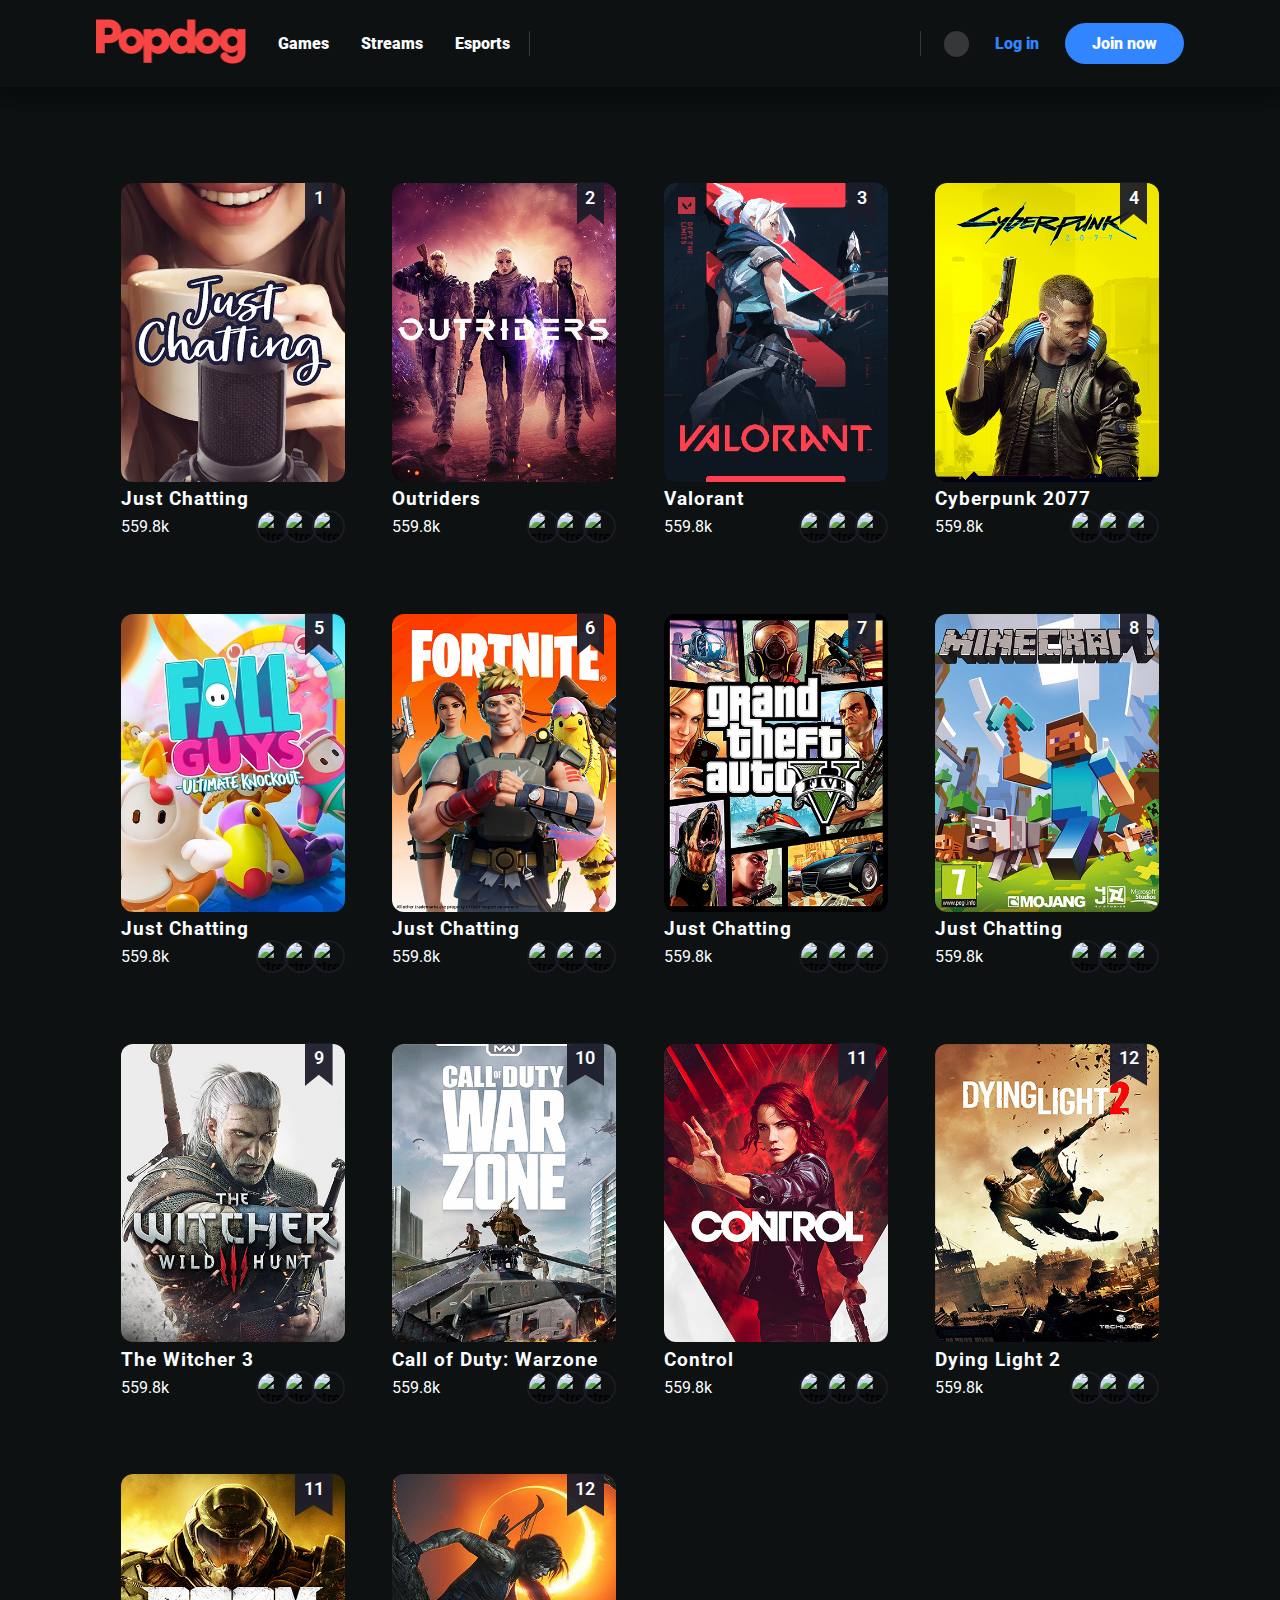
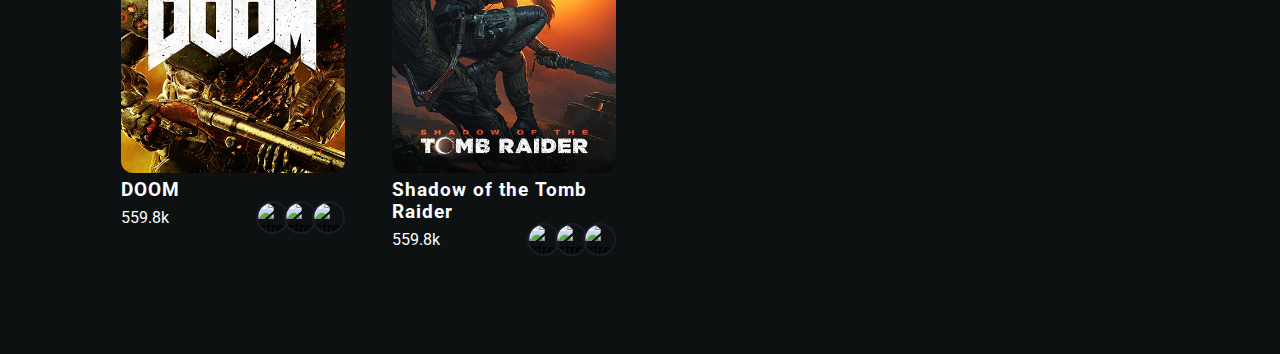
==== GamesGOG/index.html @ a9be5d95 "version 1-first commit" ====
<!DOCTYPE html>
<html lang="en">
<head>
    <meta charset="UTF-8">
    <meta http-equiv="X-UA-Compatible" content="IE=edge">
    <meta name="viewport" content="width=device-width, initial-scale=1.0">
    <title>Games</title>
    <link rel="stylesheet" href="css/main.css">
    <script src="js/main.js" defer></script>
    <link rel="stylesheet" href="https://pro.fontawesome.com/releases/v5.10.0/css/all.css" integrity="sha384-AYmEC3Yw5cVb3ZcuHtOA93w35dYTsvhLPVnYs9eStHfGJvOvKxVfELGroGkvsg+p" crossorigin="anonymous"/>
</head>
<body>
    
    <div id="site">

        <header id="mainHeader">

            <div class="width-controller csw">

                <nav class="main-nav">
                    <a href="index.html" class="home-link">
                        <img class="nav-logo" src="img/logo.png" alt="site-logo">
                    </a>
                    <ul class="nav-links">
                        <li><a href="#">Games</a></li>
                        <li><a href="#">Streams</a></li>
                        <li><a href="#">Esports</a></li>
                    </ul>
                    <span class="nav-icons">
                        <i class="fas fa-volume-down"></i>
                    </span>
                </nav>
                <div class="user-buttons">
                    <form action="search.html" method="POST" class="search">
                        <label>
                            <input class="search-input" type="text" name="search" id="search" autocomplete="off" required>
                            <span class="underline"></span>
                        </label>
                        <button class="search-btn" type="submit">
                            <i class="fas fa-search"></i>
                        </button>
                    </form>
                    <div class="u-btns">
                        <a id="settings" class="settings" href="#">
                            <i class="fas fa-cog"></i>
                        </a>
                        <a id="logIn" href="#">Log in</a>
                        <a id="join" href="#">Join now</a>
                        <div class="settings-modal">

                            <div class="settings-container">
                                <span class="close-settings-btn">X</span>
                                <div class="tabs-panel">
                                    <ul class="tabs-ul">
                                        <li data-tab-target="#profileTab">
                                            <div class="tab-wrapper">
                                                <span class="tab-line"></span>
                                                <a href="#">profile</a>
                                            </div>
                                        </li>
                                        <li data-tab-target="#accountTab">
                                            <div class="tab-wrapper">
                                                <span class="tab-line"></span>
                                                <a href="#">account</a>
                                            </div>
                                        </li>
                                        <li data-tab-target="#notifications">
                                            <div class="tab-wrapper">
                                                <span class="tab-line"></span>
                                                <a href="#">notifications</a>
                                            </div>
                                        </li>
                                        <li data-tab-target="#settingsTab" class="active-tab">
                                            <div class="tab-wrapper">
                                                <span class="tab-line"></span>
                                                <a href="#">settings</a>
                                            </div>
                                        </li>
                                    </ul>
                                </div>
                                <div class="tab-content-container">
                                    <div id="profileTab" class="tab-elements" data-tab-content>
                                        <h3 class="settings-title">profile</h3>
                                    </div>
                                    <div id="accountTab" class="tab-elements" data-tab-content>
                                        <h3 class="settings-title">account</h3>
                                    </div>
                                    <div id="notifications" class="tab-elements" data-tab-content>
                                        <h3 class="settings-title">notifications</h3>
                                    </div>
                                    <div id="settingsTab" class="tab-elements active-tab-content" data-tab-content>
                                        <h3 class="settings-title">general</h3>
                                        <ul class="checkbox-ul">
                                            <li>
                                                <div class="toggle">
                                                    <input id="switchCheckOne" type="checkbox" name="checkbox">
                                                    <label class="switch-label" for="switchCheckOne">
                                                    </label>
                                                </div>
                                                <span>Newsletter subscribe</span>
                                            </li>
                                            <li>
                                                <div class="toggle">
                                                    <input id="switchCheckTwo" type="checkbox" name="checkbox">
                                                    <label class="switch-label" for="switchCheckTwo">
                                                    </label>
                                                </div>
                                                <span>Keep in background when closing the window</span>
                                            </li>
                                            <li>
                                                <div class="toggle">
                                                    <input id="switchCheckTree" type="checkbox" name="checkbox">
                                                    <label class="switch-label" for="switchCheckTree">
                                                    </label>
                                                </div>
                                                <span>Show in Application bar</span>
                                            </li>
                                            <li>
                                                <div class="toggle">
                                                    <input id="switchCheckFour" type="checkbox" name="checkbox">
                                                    <label class="switch-label" for="switchCheckFour">
                                                    </label>
                                                </div>
                                                <span>Allow comments</span>
                                            </li>
                                        </ul>
                                        <h3 class="settings-title">appearance</h3>
                                        <div class="font-size">
                                            <span>Font size</span>
                                            <ul class="font-ul">
                                                <li>
                                                    <div class="toggle-appearance">
                                                        <input id="switchFontSmall" type="checkbox" name="checkbox">
                                                        <label class="switch-label-font" for="switchFontSmall">
                                                            A
                                                        </label>
                                                    </div>
                                                </li>
                                                <li>
                                                    <div class="toggle-appearance">
                                                        <input id="switchFontSmall" type="checkbox" name="checkbox">
                                                        <label class="switch-label-font" for="switchFontSmall">
                                                            A
                                                        </label>
                                                    </div>
                                                </li>
                                                <li>
                                                    <div class="toggle-appearance">
                                                        <input id="switchFontSmall" type="checkbox" name="checkbox">
                                                        <label class="switch-label-font" for="switchFontSmall">
                                                            A
                                                        </label>
                                                    </div>
                                                </li>
                                            </ul>
                                        </div>
                                        <div class="color">
                                            <span>Theme</span>
                                            <ul class="colors-ul">
                                                <li>
                                                    <div class="crl-option">
                                                        <div class="clr-bg"></div>
                                                        <div class="purpule-clr click-detect"></div>
                                                    </div>
                                                </li>
                                                <li>
                                                    <div class="crl-option">
                                                        <div class="clr-bg"></div>
                                                        <div class="green-clr click-detect"></div>
                                                    </div>
                                                </li>
                                                <li>
                                                    <div class="crl-option">
                                                        <div class="clr-bg"></div>
                                                        <div class="blue-clr click-detect"></div>
                                                    </div>
                                                </li>
                                                <li>
                                                    <div class="crl-option">
                                                        <div class="clr-bg"></div>
                                                        <div class="pink-clr click-detect"></div>
                                                    </div>
                                                </li>
                                                <li>
                                                    <div class="crl-option">
                                                        <div class="clr-bg"></div>
                                                        <div class="red-clr click-detect"></div>
                                                    </div>
                                                </li>
                                            </ul>
                                        </div>
                                    </div>
                                </div>
                            </div>

                        </div>
                    </div>
                </div>

            </div>

        </header>

        <main id="contentTag">
            
            <div class="games-grid">

                <section class="game-box">

                    <div class="badge">1</div>
                    <div class="img-box">
                        <a href="#" class="game-link">
                            <img class="game-cover" src="img/cover-Just-Chatting.png" alt="game-cover">
                        </a>
                        <h3 class="g-name">Just Chatting</h3>
                        <div class="game-stats">
                            <p class="views">
                                <i class="fas fa-male"></i>
                                559.8k
                            </p>
                            <div class="streamers-front">
                                <img src="https://randomuser.me/api/portraits/women/44.jpg" alt="streamer-photo">
                                <img src="https://randomuser.me/api/portraits/women/2.jpg" alt="streamer-photo">
                                <img src="https://randomuser.me/api/portraits/women/72.jpg" alt="streamer-photo">
                            </div>
                        </div>
                    </div>
                    <div class="background-layer-game">
                        <div class="img-bg">
                            <img src="img/cover-Just-Chatting.png" alt="game-photo-cover">
                        </div>
                        <div class="content-bg">
                            <h3 class="g-name-back">Just Chatting</h3>
                            <div class="stats-back">
                                <p class="stat">
                                    559k
                                    <span>watching</span>
                                </p>
                                <p class="stat">
                                    25.1k
                                    <span>streams</span>
                                </p>
                            </div>
                            <a href="#" class="more-streams">See more streamers</a>
                            <div class="streamers-box-back">
                                <div class="streamer-box">
                                    <a href="#" class="streameer-link">
                                        <div class="play-icon-container">
                                            <i class="fas fa-play"></i>
                                        </div>
                                        <img src="https://randomuser.me/api/portraits/women/44.jpg" alt="streamer-photo">
                                    </a>
                                    <h5 class="streamer-name">Judy</h5>
                                    <span class="streamer-views">36.4k</span>
                                </div>
                                <div class="streamer-box">
                                    <a href="#" class="streameer-link">
                                        <div class="play-icon-container">
                                            <i class="fas fa-play"></i>
                                        </div>
                                        <img src="https://randomuser.me/api/portraits/women/2.jpg" alt="streamer-photo">
                                    </a>
                                    <h5 class="streamer-name">Evelynn</h5>
                                    <span class="streamer-views">36.4k</span>
                                </div>
                                <div class="streamer-box">
                                    <a href="#" class="streameer-link">
                                        <div class="play-icon-container">
                                            <i class="fas fa-play"></i>
                                        </div>
                                        <img src="https://randomuser.me/api/portraits/women/72.jpg" alt="streamer-photo">
                                    </a>
                                    <h5 class="streamer-name">Moxy</h5>
                                    <span class="streamer-views">36.4k</span>
                                </div>
                            </div>
                        </div>
                    </div>

                </section>
                <section class="game-box">

                    <div class="badge">2</div>
                    <div class="img-box">
                        <a href="#" class="game-link">
                            <img class="game-cover" src="img/cover-outriders.jpg" alt="game-cover">
                        </a>
                        <h3 class="g-name">Outriders</h3>
                        <div class="game-stats">
                            <p class="views">
                                <i class="fas fa-male"></i>
                                559.8k
                            </p>
                            <div class="streamers-front">
                                <img src="https://randomuser.me/api/portraits/women/44.jpg" alt="streamer-photo">
                                <img src="https://randomuser.me/api/portraits/women/2.jpg" alt="streamer-photo">
                                <img src="https://randomuser.me/api/portraits/women/72.jpg" alt="streamer-photo">
                            </div>
                        </div>
                    </div>
                    <div class="background-layer-game">
                        <div class="img-bg">
                            <img src="img/cover-outriders.jpg" alt="game-photo-cover">
                        </div>
                        <div class="content-bg">
                            <h3 class="g-name-back">Outriders</h3>
                            <div class="stats-back">
                                <p class="stat">
                                    559k
                                    <span>watching</span>
                                </p>
                                <p class="stat">
                                    25.1k
                                    <span>streams</span>
                                </p>
                            </div>
                            <a href="#" class="more-streams">See more streamers</a>
                            <div class="streamers-box-back">
                                <div class="streamer-box">
                                    <a href="#" class="streameer-link">
                                        <div class="play-icon-container">
                                            <i class="fas fa-play"></i>
                                        </div>
                                        <img src="https://randomuser.me/api/portraits/women/44.jpg" alt="streamer-photo">
                                    </a>
                                    <h5 class="streamer-name">Judy</h5>
                                    <span class="streamer-views">36.4k</span>
                                </div>
                                <div class="streamer-box">
                                    <a href="#" class="streameer-link">
                                        <div class="play-icon-container">
                                            <i class="fas fa-play"></i>
                                        </div>
                                        <img src="https://randomuser.me/api/portraits/women/2.jpg" alt="streamer-photo">
                                    </a>
                                    <h5 class="streamer-name">Evelynn</h5>
                                    <span class="streamer-views">36.4k</span>
                                </div>
                                <div class="streamer-box">
                                    <a href="#" class="streameer-link">
                                        <div class="play-icon-container">
                                            <i class="fas fa-play"></i>
                                        </div>
                                        <img src="https://randomuser.me/api/portraits/women/72.jpg" alt="streamer-photo">
                                    </a>
                                    <h5 class="streamer-name">Moxy</h5>
                                    <span class="streamer-views">36.4k</span>
                                </div>
                            </div>
                        </div>
                    </div>

                </section>
                <section class="game-box">

                    <div class="badge">3</div>
                    <div class="img-box">
                        <a href="#" class="game-link">
                            <img class="game-cover" src="img/cover-valorant.png" alt="game-cover">
                        </a>
                        <h3 class="g-name">Valorant</h3>
                        <div class="game-stats">
                            <p class="views">
                                <i class="fas fa-male"></i>
                                559.8k
                            </p>
                            <div class="streamers-front">
                                <img src="https://randomuser.me/api/portraits/women/44.jpg" alt="streamer-photo">
                                <img src="https://randomuser.me/api/portraits/women/2.jpg" alt="streamer-photo">
                                <img src="https://randomuser.me/api/portraits/women/72.jpg" alt="streamer-photo">
                            </div>
                        </div>
                    </div>
                    <div class="background-layer-game">
                        <div class="img-bg">
                            <img src="img/cover-valorant.png" alt="game-photo-cover">
                        </div>
                        <div class="content-bg">
                            <h3 class="g-name-back">Valorant</h3>
                            <div class="stats-back">
                                <p class="stat">
                                    559k
                                    <span>watching</span>
                                </p>
                                <p class="stat">
                                    25.1k
                                    <span>streams</span>
                                </p>
                            </div>
                            <a href="#" class="more-streams">See more streamers</a>
                            <div class="streamers-box-back">
                                <div class="streamer-box">
                                    <a href="#" class="streameer-link">
                                        <div class="play-icon-container">
                                            <i class="fas fa-play"></i>
                                        </div>
                                        <img src="https://randomuser.me/api/portraits/women/44.jpg" alt="streamer-photo">
                                    </a>
                                    <h5 class="streamer-name">Judy</h5>
                                    <span class="streamer-views">36.4k</span>
                                </div>
                                <div class="streamer-box">
                                    <a href="#" class="streameer-link">
                                        <div class="play-icon-container">
                                            <i class="fas fa-play"></i>
                                        </div>
                                        <img src="https://randomuser.me/api/portraits/women/2.jpg" alt="streamer-photo">
                                    </a>
                                    <h5 class="streamer-name">Evelynn</h5>
                                    <span class="streamer-views">36.4k</span>
                                </div>
                                <div class="streamer-box">
                                    <a href="#" class="streameer-link">
                                        <div class="play-icon-container">
                                            <i class="fas fa-play"></i>
                                        </div>
                                        <img src="https://randomuser.me/api/portraits/women/72.jpg" alt="streamer-photo">
                                    </a>
                                    <h5 class="streamer-name">Moxy</h5>
                                    <span class="streamer-views">36.4k</span>
                                </div>
                            </div>
                        </div>
                    </div>

                </section>
                <section class="game-box">

                    <div class="badge">4</div>
                    <div class="img-box">
                        <a href="cyberpunk2077.html" class="game-link">
                            <img class="game-cover" src="img/cover-cyberpunk-2077.png" alt="game-cover">
                        </a>
                        <h3 class="g-name">Cyberpunk 2077</h3>
                        <div class="game-stats">
                            <p class="views">
                                <i class="fas fa-male"></i>
                                559.8k
                            </p>
                            <div class="streamers-front">
                                <img src="https://randomuser.me/api/portraits/women/44.jpg" alt="streamer-photo">
                                <img src="https://randomuser.me/api/portraits/women/2.jpg" alt="streamer-photo">
                                <img src="https://randomuser.me/api/portraits/women/72.jpg" alt="streamer-photo">
                            </div>
                        </div>
                    </div>
                    <div class="background-layer-game">
                        <div class="img-bg">
                            <img src="img/cover-cyberpunk-2077.png" alt="game-photo-cover">
                        </div>
                        <div class="content-bg">
                            <h3 class="g-name-back">Cyberpunk 2077</h3>
                            <div class="stats-back">
                                <p class="stat">
                                    559k
                                    <span>watching</span>
                                </p>
                                <p class="stat">
                                    25.1k
                                    <span>streams</span>
                                </p>
                            </div>
                            <a href="#" class="more-streams">See more streamers</a>
                            <div class="streamers-box-back">
                                <div class="streamer-box">
                                    <a href="#" class="streameer-link">
                                        <div class="play-icon-container">
                                            <i class="fas fa-play"></i>
                                        </div>
                                        <img src="https://randomuser.me/api/portraits/women/44.jpg" alt="streamer-photo">
                                    </a>
                                    <h5 class="streamer-name">Judy</h5>
                                    <span class="streamer-views">36.4k</span>
                                </div>
                                <div class="streamer-box">
                                    <a href="#" class="streameer-link">
                                        <div class="play-icon-container">
                                            <i class="fas fa-play"></i>
                                        </div>
                                        <img src="https://randomuser.me/api/portraits/women/2.jpg" alt="streamer-photo">
                                    </a>
                                    <h5 class="streamer-name">Evelynn</h5>
                                    <span class="streamer-views">36.4k</span>
                                </div>
                                <div class="streamer-box">
                                    <a href="#" class="streameer-link">
                                        <div class="play-icon-container">
                                            <i class="fas fa-play"></i>
                                        </div>
                                        <img src="https://randomuser.me/api/portraits/women/72.jpg" alt="streamer-photo">
                                    </a>
                                    <h5 class="streamer-name">Moxy</h5>
                                    <span class="streamer-views">36.4k</span>
                                </div>
                            </div>
                        </div>
                    </div>

                </section>
                <section class="game-box">

                    <div class="badge">5</div>
                    <div class="img-box">
                        <a href="#" class="game-link">
                            <img class="game-cover" src="img/cover-fall-guys.png" alt="game-cover">
                        </a>
                        <h3 class="g-name">Just Chatting</h3>
                        <div class="game-stats">
                            <p class="views">
                                <i class="fas fa-male"></i>
                                559.8k
                            </p>
                            <div class="streamers-front">
                                <img src="https://randomuser.me/api/portraits/women/44.jpg" alt="streamer-photo">
                                <img src="https://randomuser.me/api/portraits/women/2.jpg" alt="streamer-photo">
                                <img src="https://randomuser.me/api/portraits/women/72.jpg" alt="streamer-photo">
                            </div>
                        </div>
                    </div>
                    <div class="background-layer-game">
                        <div class="img-bg">
                            <img src="img/cover-fall-guys.png" alt="game-photo-cover">
                        </div>
                        <div class="content-bg">
                            <h3 class="g-name-back">Fall Guys</h3>
                            <div class="stats-back">
                                <p class="stat">
                                    559k
                                    <span>watching</span>
                                </p>
                                <p class="stat">
                                    25.1k
                                    <span>streams</span>
                                </p>
                            </div>
                            <a href="#" class="more-streams">See more streamers</a>
                            <div class="streamers-box-back">
                                <div class="streamer-box">
                                    <a href="#" class="streameer-link">
                                        <div class="play-icon-container">
                                            <i class="fas fa-play"></i>
                                        </div>
                                        <img src="https://randomuser.me/api/portraits/women/44.jpg" alt="streamer-photo">
                                    </a>
                                    <h5 class="streamer-name">Judy</h5>
                                    <span class="streamer-views">36.4k</span>
                                </div>
                                <div class="streamer-box">
                                    <a href="#" class="streameer-link">
                                        <div class="play-icon-container">
                                            <i class="fas fa-play"></i>
                                        </div>
                                        <img src="https://randomuser.me/api/portraits/women/2.jpg" alt="streamer-photo">
                                    </a>
                                    <h5 class="streamer-name">Evelynn</h5>
                                    <span class="streamer-views">36.4k</span>
                                </div>
                                <div class="streamer-box">
                                    <a href="#" class="streameer-link">
                                        <div class="play-icon-container">
                                            <i class="fas fa-play"></i>
                                        </div>
                                        <img src="https://randomuser.me/api/portraits/women/72.jpg" alt="streamer-photo">
                                    </a>
                                    <h5 class="streamer-name">Moxy</h5>
                                    <span class="streamer-views">36.4k</span>
                                </div>
                            </div>
                        </div>
                    </div>

                </section>
                <section class="game-box">

                    <div class="badge">6</div>
                    <div class="img-box">
                        <img class="game-cover" src="img/cover-Fortnite.png" alt="game-cover">
                        <h3 class="g-name">Just Chatting</h3>
                        <div class="game-stats">
                            <p class="views">
                                <i class="fas fa-male"></i>
                                559.8k
                            </p>
                            <div class="streamers-front">
                                <img src="https://randomuser.me/api/portraits/women/44.jpg" alt="streamer-photo">
                                <img src="https://randomuser.me/api/portraits/women/2.jpg" alt="streamer-photo">
                                <img src="https://randomuser.me/api/portraits/women/72.jpg" alt="streamer-photo">
                            </div>
                        </div>
                    </div>
                    <div class="background-layer-game">
                        <div class="img-bg">
                            <img src="img/cover-Fortnite.png" alt="game-photo-cover">
                        </div>
                        <div class="content-bg">
                            <h3 class="g-name-back">Fortnite</h3>
                            <div class="stats-back">
                                <p class="stat">
                                    559k
                                    <span>watching</span>
                                </p>
                                <p class="stat">
                                    25.1k
                                    <span>streams</span>
                                </p>
                            </div>
                            <a href="#" class="more-streams">See more streamers</a>
                            <div class="streamers-box-back">
                                <div class="streamer-box">
                                    <a href="#" class="streameer-link">
                                        <div class="play-icon-container">
                                            <i class="fas fa-play"></i>
                                        </div>
                                        <img src="https://randomuser.me/api/portraits/women/44.jpg" alt="streamer-photo">
                                    </a>
                                    <h5 class="streamer-name">Judy</h5>
                                    <span class="streamer-views">36.4k</span>
                                </div>
                                <div class="streamer-box">
                                    <a href="#" class="streameer-link">
                                        <div class="play-icon-container">
                                            <i class="fas fa-play"></i>
                                        </div>
                                        <img src="https://randomuser.me/api/portraits/women/2.jpg" alt="streamer-photo">
                                    </a>
                                    <h5 class="streamer-name">Evelynn</h5>
                                    <span class="streamer-views">36.4k</span>
                                </div>
                                <div class="streamer-box">
                                    <a href="#" class="streameer-link">
                                        <div class="play-icon-container">
                                            <i class="fas fa-play"></i>
                                        </div>
                                        <img src="https://randomuser.me/api/portraits/women/72.jpg" alt="streamer-photo">
                                    </a>
                                    <h5 class="streamer-name">Moxy</h5>
                                    <span class="streamer-views">36.4k</span>
                                </div>
                            </div>
                        </div>
                    </div>

                </section>
                <section class="game-box">

                    <div class="badge">7</div>
                    <div class="img-box">
                        <img class="game-cover" src="img/Cover-GTAV.png" alt="game-cover">
                        <h3 class="g-name">Just Chatting</h3>
                        <div class="game-stats">
                            <p class="views">
                                <i class="fas fa-male"></i>
                                559.8k
                            </p>
                            <div class="streamers-front">
                                <img src="https://randomuser.me/api/portraits/women/44.jpg" alt="streamer-photo">
                                <img src="https://randomuser.me/api/portraits/women/2.jpg" alt="streamer-photo">
                                <img src="https://randomuser.me/api/portraits/women/72.jpg" alt="streamer-photo">
                            </div>
                        </div>
                    </div>
                    <div class="background-layer-game">
                        <div class="img-bg">
                            <img src="img/Cover-GTAV.png" alt="game-photo-cover">
                        </div>
                        <div class="content-bg">
                            <h3 class="g-name-back">GTA V</h3>
                            <div class="stats-back">
                                <p class="stat">
                                    559k
                                    <span>watching</span>
                                </p>
                                <p class="stat">
                                    25.1k
                                    <span>streams</span>
                                </p>
                            </div>
                            <a href="#" class="more-streams">See more streamers</a>
                            <div class="streamers-box-back">
                                <div class="streamer-box">
                                    <a href="#" class="streameer-link">
                                        <div class="play-icon-container">
                                            <i class="fas fa-play"></i>
                                        </div>
                                        <img src="https://randomuser.me/api/portraits/women/44.jpg" alt="streamer-photo">
                                    </a>
                                    <h5 class="streamer-name">Judy</h5>
                                    <span class="streamer-views">36.4k</span>
                                </div>
                                <div class="streamer-box">
                                    <a href="#" class="streameer-link">
                                        <div class="play-icon-container">
                                            <i class="fas fa-play"></i>
                                        </div>
                                        <img src="https://randomuser.me/api/portraits/women/2.jpg" alt="streamer-photo">
                                    </a>
                                    <h5 class="streamer-name">Evelynn</h5>
                                    <span class="streamer-views">36.4k</span>
                                </div>
                                <div class="streamer-box">
                                    <a href="#" class="streameer-link">
                                        <div class="play-icon-container">
                                            <i class="fas fa-play"></i>
                                        </div>
                                        <img src="https://randomuser.me/api/portraits/women/72.jpg" alt="streamer-photo">
                                    </a>
                                    <h5 class="streamer-name">Moxy</h5>
                                    <span class="streamer-views">36.4k</span>
                                </div>
                            </div>
                        </div>
                    </div>

                </section>
                <section class="game-box">

                    <div class="badge">8</div>
                    <div class="img-box">
                        <img class="game-cover" src="img/cover-minecraft.png" alt="game-cover">
                        <h3 class="g-name">Just Chatting</h3>
                        <div class="game-stats">
                            <p class="views">
                                <i class="fas fa-male"></i>
                                559.8k
                            </p>
                            <div class="streamers-front">
                                <img src="https://randomuser.me/api/portraits/women/44.jpg" alt="streamer-photo">
                                <img src="https://randomuser.me/api/portraits/women/2.jpg" alt="streamer-photo">
                                <img src="https://randomuser.me/api/portraits/women/72.jpg" alt="streamer-photo">
                            </div>
                        </div>
                    </div>
                    <div class="background-layer-game">
                        <div class="img-bg">
                            <img src="img/cover-minecraft.png" alt="game-photo-cover">
                        </div>
                        <div class="content-bg">
                            <h3 class="g-name-back">Minecraft</h3>
                            <div class="stats-back">
                                <p class="stat">
                                    559k
                                    <span>watching</span>
                                </p>
                                <p class="stat">
                                    25.1k
                                    <span>streams</span>
                                </p>
                            </div>
                            <a href="#" class="more-streams">See more streamers</a>
                            <div class="streamers-box-back">
                                <div class="streamer-box">
                                    <a href="#" class="streameer-link">
                                        <div class="play-icon-container">
                                            <i class="fas fa-play"></i>
                                        </div>
                                        <img src="https://randomuser.me/api/portraits/women/44.jpg" alt="streamer-photo">
                                    </a>
                                    <h5 class="streamer-name">Judy</h5>
                                    <span class="streamer-views">36.4k</span>
                                </div>
                                <div class="streamer-box">
                                    <a href="#" class="streameer-link">
                                        <div class="play-icon-container">
                                            <i class="fas fa-play"></i>
                                        </div>
                                        <img src="https://randomuser.me/api/portraits/women/2.jpg" alt="streamer-photo">
                                    </a>
                                    <h5 class="streamer-name">Evelynn</h5>
                                    <span class="streamer-views">36.4k</span>
                                </div>
                                <div class="streamer-box">
                                    <a href="#" class="streameer-link">
                                        <div class="play-icon-container">
                                            <i class="fas fa-play"></i>
                                        </div>
                                        <img src="https://randomuser.me/api/portraits/women/72.jpg" alt="streamer-photo">
                                    </a>
                                    <h5 class="streamer-name">Moxy</h5>
                                    <span class="streamer-views">36.4k</span>
                                </div>
                            </div>
                        </div>
                    </div>

                </section>
                <section class="game-box">

                    <div class="badge">9</div>
                    <div class="img-box">
                        <img class="game-cover" src="img/cover-the-witcher3.png" alt="game-cover">
                        <h3 class="g-name">The Witcher 3</h3>
                        <div class="game-stats">
                            <p class="views">
                                <i class="fas fa-male"></i>
                                559.8k
                            </p>
                            <div class="streamers-front">
                                <img src="https://randomuser.me/api/portraits/women/44.jpg" alt="streamer-photo">
                                <img src="https://randomuser.me/api/portraits/women/2.jpg" alt="streamer-photo">
                                <img src="https://randomuser.me/api/portraits/women/72.jpg" alt="streamer-photo">
                            </div>
                        </div>
                    </div>
                    <div class="background-layer-game">
                        <div class="img-bg">
                            <img src="img/cover-the-witcher3.png" alt="game-photo-cover">
                        </div>
                        <div class="content-bg">
                            <h3 class="g-name-back">The Witcher 3</h3>
                            <div class="stats-back">
                                <p class="stat">
                                    559k
                                    <span>watching</span>
                                </p>
                                <p class="stat">
                                    25.1k
                                    <span>streams</span>
                                </p>
                            </div>
                            <a href="#" class="more-streams">See more streamers</a>
                            <div class="streamers-box-back">
                                <div class="streamer-box">
                                    <a href="#" class="streameer-link">
                                        <div class="play-icon-container">
                                            <i class="fas fa-play"></i>
                                        </div>
                                        <img src="https://randomuser.me/api/portraits/women/44.jpg" alt="streamer-photo">
                                    </a>
                                    <h5 class="streamer-name">Judy</h5>
                                    <span class="streamer-views">36.4k</span>
                                </div>
                                <div class="streamer-box">
                                    <a href="#" class="streameer-link">
                                        <div class="play-icon-container">
                                            <i class="fas fa-play"></i>
                                        </div>
                                        <img src="https://randomuser.me/api/portraits/women/2.jpg" alt="streamer-photo">
                                    </a>
                                    <h5 class="streamer-name">Evelynn</h5>
                                    <span class="streamer-views">36.4k</span>
                                </div>
                                <div class="streamer-box">
                                    <a href="#" class="streameer-link">
                                        <div class="play-icon-container">
                                            <i class="fas fa-play"></i>
                                        </div>
                                        <img src="https://randomuser.me/api/portraits/women/72.jpg" alt="streamer-photo">
                                    </a>
                                    <h5 class="streamer-name">Moxy</h5>
                                    <span class="streamer-views">36.4k</span>
                                </div>
                            </div>
                        </div>
                    </div>

                </section>
                <section class="game-box">

                    <div class="badge">10</div>
                    <div class="img-box">
                        <img class="game-cover" src="img/cover-warzone.png" alt="game-cover">
                        <h3 class="g-name">Call of Duty: Warzone</h3>
                        <div class="game-stats">
                            <p class="views">
                                <i class="fas fa-male"></i>
                                559.8k
                            </p>
                            <div class="streamers-front">
                                <img src="https://randomuser.me/api/portraits/women/44.jpg" alt="streamer-photo">
                                <img src="https://randomuser.me/api/portraits/women/2.jpg" alt="streamer-photo">
                                <img src="https://randomuser.me/api/portraits/women/72.jpg" alt="streamer-photo">
                            </div>
                        </div>
                    </div>
                    <div class="background-layer-game">
                        <div class="img-bg">
                            <img src="img/cover-warzone.png" alt="game-photo-cover">
                        </div>
                        <div class="content-bg">
                            <h3 class="g-name-back">Call of Duty: Warzone</h3>
                            <div class="stats-back">
                                <p class="stat">
                                    559k
                                    <span>watching</span>
                                </p>
                                <p class="stat">
                                    25.1k
                                    <span>streams</span>
                                </p>
                            </div>
                            <a href="#" class="more-streams">See more streamers</a>
                            <div class="streamers-box-back">
                                <div class="streamer-box">
                                    <a href="#" class="streameer-link">
                                        <div class="play-icon-container">
                                            <i class="fas fa-play"></i>
                                        </div>
                                        <img src="https://randomuser.me/api/portraits/women/44.jpg" alt="streamer-photo">
                                    </a>
                                    <h5 class="streamer-name">Judy</h5>
                                    <span class="streamer-views">36.4k</span>
                                </div>
                                <div class="streamer-box">
                                    <a href="#" class="streameer-link">
                                        <div class="play-icon-container">
                                            <i class="fas fa-play"></i>
                                        </div>
                                        <img src="https://randomuser.me/api/portraits/women/2.jpg" alt="streamer-photo">
                                    </a>
                                    <h5 class="streamer-name">Evelynn</h5>
                                    <span class="streamer-views">36.4k</span>
                                </div>
                                <div class="streamer-box">
                                    <a href="#" class="streameer-link">
                                        <div class="play-icon-container">
                                            <i class="fas fa-play"></i>
                                        </div>
                                        <img src="https://randomuser.me/api/portraits/women/72.jpg" alt="streamer-photo">
                                    </a>
                                    <h5 class="streamer-name">Moxy</h5>
                                    <span class="streamer-views">36.4k</span>
                                </div>
                            </div>
                        </div>
                    </div>

                </section>
                <section class="game-box">

                    <div class="badge">11</div>
                    <div class="img-box">
                        <img class="game-cover" src="img/cover-Control.png" alt="game-cover">
                        <h3 class="g-name">Control</h3>
                        <div class="game-stats">
                            <p class="views">
                                <i class="fas fa-male"></i>
                                559.8k
                            </p>
                            <div class="streamers-front">
                                <img src="https://randomuser.me/api/portraits/women/44.jpg" alt="streamer-photo">
                                <img src="https://randomuser.me/api/portraits/women/2.jpg" alt="streamer-photo">
                                <img src="https://randomuser.me/api/portraits/women/72.jpg" alt="streamer-photo">
                            </div>
                        </div>
                    </div>
                    <div class="background-layer-game">
                        <div class="img-bg">
                            <img src="img/cover-Control.png" alt="game-photo-cover">
                        </div>
                        <div class="content-bg">
                            <h3 class="g-name-back">Control</h3>
                            <div class="stats-back">
                                <p class="stat">
                                    559k
                                    <span>watching</span>
                                </p>
                                <p class="stat">
                                    25.1k
                                    <span>streams</span>
                                </p>
                            </div>
                            <a href="#" class="more-streams">See more streamers</a>
                            <div class="streamers-box-back">
                                <div class="streamer-box">
                                    <a href="#" class="streameer-link">
                                        <div class="play-icon-container">
                                            <i class="fas fa-play"></i>
                                        </div>
                                        <img src="https://randomuser.me/api/portraits/women/44.jpg" alt="streamer-photo">
                                    </a>
                                    <h5 class="streamer-name">Judy</h5>
                                    <span class="streamer-views">36.4k</span>
                                </div>
                                <div class="streamer-box">
                                    <a href="#" class="streameer-link">
                                        <div class="play-icon-container">
                                            <i class="fas fa-play"></i>
                                        </div>
                                        <img src="https://randomuser.me/api/portraits/women/2.jpg" alt="streamer-photo">
                                    </a>
                                    <h5 class="streamer-name">Evelynn</h5>
                                    <span class="streamer-views">36.4k</span>
                                </div>
                                <div class="streamer-box">
                                    <a href="#" class="streameer-link">
                                        <div class="play-icon-container">
                                            <i class="fas fa-play"></i>
                                        </div>
                                        <img src="https://randomuser.me/api/portraits/women/72.jpg" alt="streamer-photo">
                                    </a>
                                    <h5 class="streamer-name">Moxy</h5>
                                    <span class="streamer-views">36.4k</span>
                                </div>
                            </div>
                        </div>
                    </div>

                </section>
                <section class="game-box">

                    <div class="badge">12</div>
                    <div class="img-box">
                        <img class="game-cover" src="img/81b0422a05c8c4b6c6f37f09a856d61f.png" alt="game-cover">
                        <h3 class="g-name">Dying Light 2</h3>
                        <div class="game-stats">
                            <p class="views">
                                <i class="fas fa-male"></i>
                                559.8k
                            </p>
                            <div class="streamers-front">
                                <img src="https://randomuser.me/api/portraits/women/44.jpg" alt="streamer-photo">
                                <img src="https://randomuser.me/api/portraits/women/2.jpg" alt="streamer-photo">
                                <img src="https://randomuser.me/api/portraits/women/72.jpg" alt="streamer-photo">
                            </div>
                        </div>
                    </div>
                    <div class="background-layer-game">
                        <div class="img-bg">
                            <img src="img/81b0422a05c8c4b6c6f37f09a856d61f.png" alt="game-photo-cover">
                        </div>
                        <div class="content-bg">
                            <h3 class="g-name-back">Dying Light 2</h3>
                            <div class="stats-back">
                                <p class="stat">
                                    559k
                                    <span>watching</span>
                                </p>
                                <p class="stat">
                                    25.1k
                                    <span>streams</span>
                                </p>
                            </div>
                            <a href="#" class="more-streams">See more streamers</a>
                            <div class="streamers-box-back">
                                <div class="streamer-box">
                                    <a href="#" class="streameer-link">
                                        <div class="play-icon-container">
                                            <i class="fas fa-play"></i>
                                        </div>
                                        <img src="https://randomuser.me/api/portraits/women/44.jpg" alt="streamer-photo">
                                    </a>
                                    <h5 class="streamer-name">Judy</h5>
                                    <span class="streamer-views">36.4k</span>
                                </div>
                                <div class="streamer-box">
                                    <a href="#" class="streameer-link">
                                        <div class="play-icon-container">
                                            <i class="fas fa-play"></i>
                                        </div>
                                        <img src="https://randomuser.me/api/portraits/women/2.jpg" alt="streamer-photo">
                                    </a>
                                    <h5 class="streamer-name">Evelynn</h5>
                                    <span class="streamer-views">36.4k</span>
                                </div>
                                <div class="streamer-box">
                                    <a href="#" class="streameer-link">
                                        <div class="play-icon-container">
                                            <i class="fas fa-play"></i>
                                        </div>
                                        <img src="https://randomuser.me/api/portraits/women/72.jpg" alt="streamer-photo">
                                    </a>
                                    <h5 class="streamer-name">Moxy</h5>
                                    <span class="streamer-views">36.4k</span>
                                </div>
                            </div>
                        </div>
                    </div>

                </section>
                <section class="game-box">

                    <div class="badge">11</div>
                    <div class="img-box">
                        <img class="game-cover" src="img/cover-doom.jpg" alt="game-cover">
                        <h3 class="g-name">DOOM</h3>
                        <div class="game-stats">
                            <p class="views">
                                <i class="fas fa-male"></i>
                                559.8k
                            </p>
                            <div class="streamers-front">
                                <img src="https://randomuser.me/api/portraits/women/44.jpg" alt="streamer-photo">
                                <img src="https://randomuser.me/api/portraits/women/2.jpg" alt="streamer-photo">
                                <img src="https://randomuser.me/api/portraits/women/72.jpg" alt="streamer-photo">
                            </div>
                        </div>
                    </div>
                    <div class="background-layer-game">
                        <div class="img-bg">
                            <img src="img/cover-doom.jpg" alt="game-photo-cover">
                        </div>
                        <div class="content-bg">
                            <h3 class="g-name-back">DOOM (2016)</h3>
                            <div class="stats-back">
                                <p class="stat">
                                    559k
                                    <span>watching</span>
                                </p>
                                <p class="stat">
                                    25.1k
                                    <span>streams</span>
                                </p>
                            </div>
                            <a href="#" class="more-streams">See more streamers</a>
                            <div class="streamers-box-back">
                                <div class="streamer-box">
                                    <a href="#" class="streameer-link">
                                        <div class="play-icon-container">
                                            <i class="fas fa-play"></i>
                                        </div>
                                        <img src="https://randomuser.me/api/portraits/women/44.jpg" alt="streamer-photo">
                                    </a>
                                    <h5 class="streamer-name">Judy</h5>
                                    <span class="streamer-views">36.4k</span>
                                </div>
                                <div class="streamer-box">
                                    <a href="#" class="streameer-link">
                                        <div class="play-icon-container">
                                            <i class="fas fa-play"></i>
                                        </div>
                                        <img src="https://randomuser.me/api/portraits/women/2.jpg" alt="streamer-photo">
                                    </a>
                                    <h5 class="streamer-name">Evelynn</h5>
                                    <span class="streamer-views">36.4k</span>
                                </div>
                                <div class="streamer-box">
                                    <a href="#" class="streameer-link">
                                        <div class="play-icon-container">
                                            <i class="fas fa-play"></i>
                                        </div>
                                        <img src="https://randomuser.me/api/portraits/women/72.jpg" alt="streamer-photo">
                                    </a>
                                    <h5 class="streamer-name">Moxy</h5>
                                    <span class="streamer-views">36.4k</span>
                                </div>
                            </div>
                        </div>
                    </div>

                </section>
                <section class="game-box">

                    <div class="badge">12</div>
                    <div class="img-box">
                        <img class="game-cover" src="img/cover-shadow.jpg" alt="game-cover">
                        <h3 class="g-name">Shadow of the Tomb Raider</h3>
                        <div class="game-stats">
                            <p class="views">
                                <i class="fas fa-male"></i>
                                559.8k
                            </p>
                            <div class="streamers-front">
                                <img src="https://randomuser.me/api/portraits/women/44.jpg" alt="streamer-photo">
                                <img src="https://randomuser.me/api/portraits/women/2.jpg" alt="streamer-photo">
                                <img src="https://randomuser.me/api/portraits/women/72.jpg" alt="streamer-photo">
                            </div>
                        </div>
                    </div>
                    <div class="background-layer-game">
                        <div class="img-bg">
                            <img src="img/cover-shadow.jpg" alt="game-photo-cover">
                        </div>
                        <div class="content-bg">
                            <h3 class="g-name-back">Shadow of the Tomb Raider</h3>
                            <div class="stats-back">
                                <p class="stat">
                                    559k
                                    <span>watching</span>
                                </p>
                                <p class="stat">
                                    25.1k
                                    <span>streams</span>
                                </p>
                            </div>
                            <a href="#" class="more-streams">See more streamers</a>
                            <div class="streamers-box-back">
                                <div class="streamer-box">
                                    <a href="#" class="streameer-link">
                                        <div class="play-icon-container">
                                            <i class="fas fa-play"></i>
                                        </div>
                                        <img src="https://randomuser.me/api/portraits/women/44.jpg" alt="streamer-photo">
                                    </a>
                                    <h5 class="streamer-name">Judy</h5>
                                    <span class="streamer-views">36.4k</span>
                                </div>
                                <div class="streamer-box">
                                    <a href="#" class="streameer-link">
                                        <div class="play-icon-container">
                                            <i class="fas fa-play"></i>
                                        </div>
                                        <img src="https://randomuser.me/api/portraits/women/2.jpg" alt="streamer-photo">
                                    </a>
                                    <h5 class="streamer-name">Evelynn</h5>
                                    <span class="streamer-views">36.4k</span>
                                </div>
                                <div class="streamer-box">
                                    <a href="#" class="streameer-link">
                                        <div class="play-icon-container">
                                            <i class="fas fa-play"></i>
                                        </div>
                                        <img src="https://randomuser.me/api/portraits/women/72.jpg" alt="streamer-photo">
                                    </a>
                                    <h5 class="streamer-name">Moxy</h5>
                                    <span class="streamer-views">36.4k</span>
                                </div>
                            </div>
                        </div>
                    </div>

                </section>
                <!-- <section class="game-box">

                    <div class="badge">1</div>
                    <div class="img-box">
                        <img class="game-cover" src="img/cover-Just-Chatting.png" alt="game-cover">
                        <h3 class="g-name">Just Chatting</h3>
                        <div class="game-stats">
                            <p class="views">
                                <i class="fas fa-male"></i>
                                559.8k
                            </p>
                            <div class="streamers-front">
                                <img src="https://randomuser.me/api/portraits/women/44.jpg" alt="streamer-photo">
                                <img src="https://randomuser.me/api/portraits/women/2.jpg" alt="streamer-photo">
                                <img src="https://randomuser.me/api/portraits/women/72.jpg" alt="streamer-photo">
                            </div>
                        </div>
                    </div>
                    
                    <div class="background-layer-game">
                        <h3 class="g-name-back">Just Chatting</h3>
                        <div class="stats-back">
                            <p class="stat">
                                559k
                                <span>watching</span>
                            </p>
                            <p class="stat">
                                25.1k
                                <span>streams</span>
                            </p>
                        </div>
                        <a href="#" class="more-streams">See more streamers</a>
                        <div class="streamers-box-back">
                            <div class="streamer-box">
                                <img src="https://randomuser.me/api/portraits/women/44.jpg" alt="streamer-photo">
                                <h5 class="streamer-name">xQc</h5>
                                <span class="streamer-views">36.4k</span>
                            </div>
                            <div class="streamer-box">
                                <img src="https://randomuser.me/api/portraits/women/2.jpg" alt="streamer-photo">
                                <h5 class="streamer-name">Evelynn</h5>
                                <span class="streamer-views">36.4k</span>
                            </div>
                            <div class="streamer-box">
                                <img src="https://randomuser.me/api/portraits/women/72.jpg" alt="streamer-photo">
                                <h5 class="streamer-name">Moxy</h5>
                                <span class="streamer-views">36.4k</span>
                            </div>
                        </div>
                    </div>

                </section> -->
                

            </div>
        </main>

    </div>

</body>
</html>
---- GamesGOG/css/main.css ----
@import url("https://fonts.googleapis.com/css2?family=Roboto:wght@400;500;900&display=swap");
html, body {
  margin: 0;
  padding: 0;
  font-size: 100%;
  font-family: 'Roboto', sans-serif;
  background: #0d1112;
}

.csw {
  margin: 0 auto;
  width: 85%;
  max-width: 1220px;
}

/*HEADER STUFF*/
#mainHeader {
  -webkit-box-shadow: 0px 6px 19px 6px rgba(0, 0, 0, 0.37);
          box-shadow: 0px 6px 19px 6px rgba(0, 0, 0, 0.37);
}

#mainHeader .width-controller {
  display: -webkit-box;
  display: -ms-flexbox;
  display: flex;
  -webkit-box-pack: justify;
      -ms-flex-pack: justify;
          justify-content: space-between;
  padding: .9em 0;
}

#mainHeader .width-controller .main-nav {
  display: -webkit-box;
  display: -ms-flexbox;
  display: flex;
  -webkit-box-align: center;
      -ms-flex-align: center;
          align-items: center;
}

#mainHeader .width-controller .main-nav .nav-links {
  display: -webkit-box;
  display: -ms-flexbox;
  display: flex;
  -webkit-box-align: center;
      -ms-flex-align: center;
          align-items: center;
  list-style: none;
  padding: 0;
  margin: 0 1em 0 0;
}

#mainHeader .width-controller .main-nav .nav-links a {
  text-decoration: none;
  color: #fbfdfe;
  font-weight: 900;
  font-size: 1rem;
  -webkit-transition: color 180ms ease-in-out;
  transition: color 180ms ease-in-out;
}

#mainHeader .width-controller .main-nav .nav-links a:hover {
  color: #353739;
}

#mainHeader .width-controller .main-nav .nav-links li {
  margin-right: 2em;
}

#mainHeader .width-controller .main-nav .nav-links::after {
  content: '';
  width: 1px;
  height: 1.6em;
  background: #353739;
}

#mainHeader .width-controller .main-nav .nav-links li:last-of-type {
  margin-right: 1.2em;
}

#mainHeader .width-controller .main-nav .nav-icons {
  color: #353739;
  cursor: pointer;
  font-size: 1.3rem;
  -webkit-transition: color 180ms ease-in-out;
  transition: color 180ms ease-in-out;
}

#mainHeader .width-controller .main-nav .nav-icons:hover {
  color: #fbfdfe;
}

#mainHeader .width-controller .user-buttons {
  display: -webkit-box;
  display: -ms-flexbox;
  display: flex;
  -webkit-box-align: center;
      -ms-flex-align: center;
          align-items: center;
}

#mainHeader .width-controller .user-buttons .search {
  display: -webkit-box;
  display: -ms-flexbox;
  display: flex;
  -webkit-box-align: center;
      -ms-flex-align: center;
          align-items: center;
}

#mainHeader .width-controller .user-buttons .search .search-input {
  background: #0d1112;
  line-height: 2;
  width: 30ch;
  color: #fbfdfe;
  letter-spacing: 1px;
  font-size: 1rem;
  border: none;
  outline: none;
}

#mainHeader .width-controller .user-buttons .search .underline {
  content: '';
  display: block;
  width: 100%;
  height: 2px;
  background: #ff543c;
  -webkit-transform: scale(0);
          transform: scale(0);
  -webkit-transform-origin: right;
          transform-origin: right;
  -webkit-transition: 190ms ease-in-out;
  transition: 190ms ease-in-out;
}

#mainHeader .width-controller .user-buttons .search .search-input:focus + .underline {
  -webkit-transform: scale(1);
          transform: scale(1);
}

#mainHeader .width-controller .user-buttons .search .search-btn {
  font-size: .9rem;
  color: #fbfdfe;
  background: none;
  border: none;
  padding: .36em .6em;
  cursor: pointer;
  -webkit-transition: color 180ms ease-in-out;
  transition: color 180ms ease-in-out;
}

#mainHeader .width-controller .user-buttons .search .search-btn:hover {
  color: #353739;
}

#mainHeader .width-controller .user-buttons .search .search-btn > i {
  font-weight: 100;
}

#mainHeader .width-controller .user-buttons .u-btns {
  display: -webkit-box;
  display: -ms-flexbox;
  display: flex;
  -webkit-box-align: center;
      -ms-flex-align: center;
          align-items: center;
  margin-left: 1em;
}

#mainHeader .width-controller .user-buttons .u-btns .settings {
  display: -webkit-box;
  display: -ms-flexbox;
  display: flex;
  padding: .9em;
  border-radius: 50%;
  font-size: .9rem;
  background: #353739;
  color: #fbfdfe;
  text-decoration: none;
  cursor: pointer;
  -webkit-transition: color 180ms ease-in-out;
  transition: color 180ms ease-in-out;
}

#mainHeader .width-controller .user-buttons .u-btns .settings i {
  margin: auto;
  line-height: 1;
}

#mainHeader .width-controller .user-buttons .u-btns .settings:hover {
  color: #ff543c;
}

#mainHeader .width-controller .user-buttons .u-btns #logIn {
  text-decoration: none;
  color: #3186ff;
  font-weight: 900;
  cursor: pointer;
  -webkit-transition: color 180ms ease-in-out;
  transition: color 180ms ease-in-out;
}

#mainHeader .width-controller .user-buttons .u-btns #logIn:hover {
  color: #fbfdfe;
}

#mainHeader .width-controller .user-buttons .u-btns #join {
  text-decoration: none;
  color: #fbfdfe;
  font-weight: 900;
  cursor: pointer;
  padding: .7em 1.7em;
  border-radius: 25px;
  background: #3186ff;
  -webkit-transition: color 180ms ease-in-out;
  transition: color 180ms ease-in-out;
}

#mainHeader .width-controller .user-buttons .u-btns #join:hover {
  color: #0d1112;
}

#mainHeader .width-controller .user-buttons .u-btns > a {
  margin-left: 1.6em;
}

#mainHeader .width-controller .user-buttons .u-btns::before {
  content: '';
  width: 1px;
  height: 1.6em;
  background: #353739;
}

/*SETTINGS MODAL*/
.settings-modal {
  position: fixed;
  display: none;
  top: 0;
  left: 0;
  right: 0;
  bottom: 0;
  width: 100%;
  z-index: 999;
  background: rgba(13, 17, 18, 0.96);
  -webkit-animation: fadeInSetting 180ms;
          animation: fadeInSetting 180ms;
}

@-webkit-keyframes fadeInSetting {
  0% {
    opacity: 0;
  }
  100% {
    opacity: 1;
  }
}

@keyframes fadeInSetting {
  0% {
    opacity: 0;
  }
  100% {
    opacity: 1;
  }
}

.settings-modal .settings-container {
  position: relative;
  display: -webkit-box;
  display: -ms-flexbox;
  display: flex;
  margin: auto;
  height: 40em;
  border-radius: 8px;
  overflow: hidden;
  border-right: 1px solid #353547;
  opacity: 0;
  -webkit-animation: openSettings 300ms forwards;
          animation: openSettings 300ms forwards;
  -webkit-animation-delay: 200ms;
          animation-delay: 200ms;
}

@-webkit-keyframes openSettings {
  0% {
    -webkit-transform: scaleX(0.7);
            transform: scaleX(0.7);
    opacity: 0;
  }
  100% {
    -webkit-transform: scaleX(1);
            transform: scaleX(1);
    opacity: 1;
  }
}

@keyframes openSettings {
  0% {
    -webkit-transform: scaleX(0.7);
            transform: scaleX(0.7);
    opacity: 0;
  }
  100% {
    -webkit-transform: scaleX(1);
            transform: scaleX(1);
    opacity: 1;
  }
}

.settings-modal .settings-container .close-settings-btn {
  position: absolute;
  top: -.1em;
  right: 1em;
  padding: .7em 1.2em;
  border-radius: 4px;
  color: white;
  background: #ff543c;
  cursor: pointer;
  -webkit-transform: translateY(-4em);
          transform: translateY(-4em);
  -webkit-animation: closeIn 345ms forwards;
          animation: closeIn 345ms forwards;
  -webkit-animation-delay: 500ms;
          animation-delay: 500ms;
}

@-webkit-keyframes closeIn {
  0% {
    -webkit-transform: translateY(-4em);
            transform: translateY(-4em);
  }
  100% {
    -webkit-transform: translateY(0);
            transform: translateY(0);
  }
}

@keyframes closeIn {
  0% {
    -webkit-transform: translateY(-4em);
            transform: translateY(-4em);
  }
  100% {
    -webkit-transform: translateY(0);
            transform: translateY(0);
  }
}

.settings-modal .settings-container .close-settings-btn:hover {
  color: #1c1c29;
}

.settings-modal .settings-container .tabs-panel {
  display: -webkit-box;
  display: -ms-flexbox;
  display: flex;
  width: 20em;
  -webkit-box-shadow: 10px 0px 27px 16px rgba(33, 33, 46, 0.582);
          box-shadow: 10px 0px 27px 16px rgba(33, 33, 46, 0.582);
  background: #393952;
  border-right: 1px solid #464663;
  z-index: 2;
}

.settings-modal .settings-container .tabs-panel .tabs-ul {
  list-style: none;
  padding: 0;
  margin: auto;
}

.settings-modal .settings-container .tabs-panel .tabs-ul li {
  background: #292939;
  border-radius: 5px;
  overflow: hidden;
}

.settings-modal .settings-container .tabs-panel .tabs-ul li:hover {
  background: #1c1c29;
}

.settings-modal .settings-container .tabs-panel .tabs-ul li.active-tab a {
  color: #fbfdfe;
}

.settings-modal .settings-container .tabs-panel .tabs-ul li.active-tab:hover {
  background: -webkit-gradient(linear, left top, right top, from(#7c332a), to(#ff543c));
  background: linear-gradient(to right, #7c332a, #ff543c);
}

.settings-modal .settings-container .tabs-panel .tabs-ul .tab-wrapper {
  position: relative;
  display: -webkit-box;
  display: -ms-flexbox;
  display: flex;
  -webkit-box-align: center;
      -ms-flex-align: center;
          align-items: center;
  width: 15em;
  height: 3.2em;
  -webkit-transition: -webkit-transform 180ms ease-in-out;
  transition: -webkit-transform 180ms ease-in-out;
  transition: transform 180ms ease-in-out;
  transition: transform 180ms ease-in-out, -webkit-transform 180ms ease-in-out;
}

.settings-modal .settings-container .tabs-panel .tabs-ul .tab-wrapper .tab-line {
  position: absolute;
  content: '';
  display: block;
  top: 0;
  left: 0;
  height: 100%;
  width: 3px;
  background: #ff543c;
}

.settings-modal .settings-container .tabs-panel .tabs-ul .tab-wrapper:hover a {
  color: #fbfdfe;
}

.settings-modal .settings-container .tabs-panel .tabs-ul .active-tab {
  display: block;
  background: -webkit-gradient(linear, left top, right top, from(#7c332a), to(#ff543c));
  background: linear-gradient(to right, #7c332a, #ff543c);
  -webkit-transform: scaleX(1.1) translateX(1.8em);
          transform: scaleX(1.1) translateX(1.8em);
  -webkit-transition: 180ms ease-in-out;
  transition: 180ms ease-in-out;
}

.settings-modal .settings-container .tabs-panel .tabs-ul a {
  display: -webkit-box;
  display: -ms-flexbox;
  display: flex;
  width: 100%;
  height: 100%;
  -webkit-box-align: center;
      -ms-flex-align: center;
          align-items: center;
  padding-left: 1.4em;
  text-decoration: none;
  text-transform: uppercase;
  letter-spacing: 1px;
  color: #c6c6c6;
}

.settings-modal .settings-container .tabs-panel .tabs-ul .active-tab > a {
  color: #fbfdfe;
}

.settings-modal .settings-container .tabs-panel .tabs-ul > * + * {
  margin-top: 1.4em;
}

.settings-modal .settings-container .tab-content-container {
  display: -webkit-box;
  display: -ms-flexbox;
  display: flex;
  -webkit-box-align: center;
      -ms-flex-align: center;
          align-items: center;
  width: 50em;
  padding-left: 7em;
  background: #292939;
  /*TOGGLE BUTTONS*/
  /*FOR THE TABS IN THE MODAL BOX*/
  /*FOR THE TABS IN THE MODAL BOX*/
}

.settings-modal .settings-container .tab-content-container h3 {
  color: white;
  margin: 0 0 2em 0;
  letter-spacing: 1px;
  font-weight: lighter;
  font-size: 1.6rem;
  text-transform: uppercase;
}

.settings-modal .settings-container .tab-content-container h3:after {
  content: '';
  display: block;
  width: 1.8em;
  height: 2px;
  margin-top: .5em;
  background: #ff543c;
}

.settings-modal .settings-container .tab-content-container .checkbox-ul {
  list-style: none;
  padding: 0;
  margin: 0 0 4.5em 0;
}

.settings-modal .settings-container .tab-content-container .checkbox-ul li {
  display: -webkit-box;
  display: -ms-flexbox;
  display: flex;
  -webkit-box-align: center;
      -ms-flex-align: center;
          align-items: center;
}

.settings-modal .settings-container .tab-content-container .checkbox-ul > * + * {
  margin-top: 1.4em;
}

.settings-modal .settings-container .tab-content-container ul li span {
  color: #c6c6c6;
}

.settings-modal .settings-container .tab-content-container .toggle {
  display: -webkit-box;
  display: -ms-flexbox;
  display: flex;
  -webkit-box-align: center;
      -ms-flex-align: center;
          align-items: center;
  margin-right: 1.7em;
}

.settings-modal .settings-container .tab-content-container .toggle-appearance {
  display: -webkit-box;
  display: -ms-flexbox;
  display: flex;
  -webkit-box-align: center;
      -ms-flex-align: center;
          align-items: center;
}

.settings-modal .settings-container .tab-content-container #switchCheckOne {
  visibility: hidden;
  padding: 0;
  margin: 0;
  height: 0;
  width: 0;
  z-index: 10;
}

.settings-modal .settings-container .tab-content-container #switchCheckTwo {
  visibility: hidden;
  padding: 0;
  margin: 0;
  height: 0;
  width: 0;
  z-index: 10;
}

.settings-modal .settings-container .tab-content-container #switchCheckTree {
  visibility: hidden;
  padding: 0;
  margin: 0;
  height: 0;
  width: 0;
  z-index: 10;
}

.settings-modal .settings-container .tab-content-container #switchCheckFour {
  visibility: hidden;
  padding: 0;
  margin: 0;
  height: 0;
  width: 0;
  z-index: 10;
}

.settings-modal .settings-container .tab-content-container #switchFontSmall {
  visibility: hidden;
  padding: 0;
  margin: 0;
  height: 0;
  width: 0;
  z-index: 10;
}

.settings-modal .settings-container .tab-content-container .switch-label {
  display: block;
  position: relative;
  border-radius: 26px;
  width: 3.9em;
  height: 1.8em;
  cursor: pointer;
  background: #1c1c29;
  z-index: 2;
}

.settings-modal .settings-container .tab-content-container .switch-label::after {
  content: '';
  position: absolute;
  left: 4px;
  top: 3px;
  width: 1.4em;
  height: 1.4em;
  border-radius: 50%;
  background: #353547;
  -webkit-transition: 200ms ease-in-out;
  transition: 200ms ease-in-out;
}

.settings-modal .settings-container .tab-content-container .switch-label-font {
  padding: .1em 1.4em .1em 0;
}

.settings-modal .settings-container .tab-content-container #switchCheckOne:checked + .switch-label::after {
  left: calc(100% + 5px);
  -webkit-transform: translateX(-140%);
          transform: translateX(-140%);
}

.settings-modal .settings-container .tab-content-container #switchCheckOne:checked + .switch-label::after {
  background: #ff543c;
}

.settings-modal .settings-container .tab-content-container #switchCheckTwo:checked + .switch-label::after {
  left: calc(100% + 5px);
  -webkit-transform: translateX(-140%);
          transform: translateX(-140%);
}

.settings-modal .settings-container .tab-content-container #switchCheckTwo:checked + .switch-label::after {
  background: #ff543c;
}

.settings-modal .settings-container .tab-content-container #switchCheckTree:checked + .switch-label::after {
  left: calc(100% + 5px);
  -webkit-transform: translateX(-140%);
          transform: translateX(-140%);
}

.settings-modal .settings-container .tab-content-container #switchCheckTree:checked + .switch-label::after {
  background: #ff543c;
}

.settings-modal .settings-container .tab-content-container #switchCheckFour:checked + .switch-label::after {
  left: calc(100% + 5px);
  -webkit-transform: translateX(-140%);
          transform: translateX(-140%);
}

.settings-modal .settings-container .tab-content-container #switchCheckFour:checked + .switch-label::after {
  background: #ff543c;
}

.settings-modal .settings-container .tab-content-container [data-tab-content] {
  display: none;
}

.settings-modal .settings-container .tab-content-container .active-tab-content[data-tab-content] {
  display: block;
  -webkit-animation: slideIn 260ms;
          animation: slideIn 260ms;
}

@-webkit-keyframes slideIn {
  0% {
    -webkit-transform: translateX(120px);
            transform: translateX(120px);
    opacity: 0;
  }
  100% {
    -webkit-transform: translateX(0px);
            transform: translateX(0px);
    opacity: 1;
  }
}

@keyframes slideIn {
  0% {
    -webkit-transform: translateX(120px);
            transform: translateX(120px);
    opacity: 0;
  }
  100% {
    -webkit-transform: translateX(0px);
            transform: translateX(0px);
    opacity: 1;
  }
}

.settings-modal .settings-container .tab-content-container .tab-elements {
  padding: 2.4em 0;
}

.settings-modal .settings-container .tab-content-container .tab-elements .font-size {
  display: -webkit-box;
  display: -ms-flexbox;
  display: flex;
  -webkit-box-align: center;
      -ms-flex-align: center;
          align-items: center;
  margin-bottom: 2em;
}

.settings-modal .settings-container .tab-content-container .tab-elements .font-size span {
  display: block;
  width: 12ch;
  color: #c6c6c6;
  font-size: 1rem;
}

.settings-modal .settings-container .tab-content-container .tab-elements .font-size .font-ul {
  margin: 0;
}

.settings-modal .settings-container .tab-content-container .tab-elements .font-size .font-ul > * + * {
  margin-left: 10px;
}

.settings-modal .settings-container .tab-content-container .tab-elements .font-size > ul {
  display: -webkit-box;
  display: -ms-flexbox;
  display: flex;
  list-style: none;
  padding: 0;
  margin: 0;
  color: #fbfdfe;
  -webkit-box-align: center;
      -ms-flex-align: center;
          align-items: center;
}

.settings-modal .settings-container .tab-content-container .tab-elements .font-size ul li:nth-child(1) {
  font-size: 1rem;
}

.settings-modal .settings-container .tab-content-container .tab-elements .font-size ul li:nth-child(2) {
  font-size: 1.6rem;
}

.settings-modal .settings-container .tab-content-container .tab-elements .font-size ul li:nth-child(3) {
  font-size: 1.8rem;
}

.settings-modal .settings-container .tab-content-container .tab-elements .color {
  display: -webkit-box;
  display: -ms-flexbox;
  display: flex;
  -webkit-box-align: center;
      -ms-flex-align: center;
          align-items: center;
}

.settings-modal .settings-container .tab-content-container .tab-elements .color span {
  display: block;
  width: 12ch;
  color: #c6c6c6;
  font-size: 1rem;
}

.settings-modal .settings-container .tab-content-container .tab-elements .color .colors-ul {
  display: -webkit-box;
  display: -ms-flexbox;
  display: flex;
  -webkit-box-align: center;
      -ms-flex-align: center;
          align-items: center;
  margin: 0;
  list-style: none;
  padding: 0;
}

.settings-modal .settings-container .tab-content-container .tab-elements .color .colors-ul .crl-option {
  position: relative;
  display: -webkit-box;
  display: -ms-flexbox;
  display: flex;
  width: 1.72em;
  height: 1.78em;
  border-radius: 50%;
  cursor: pointer;
}

.settings-modal .settings-container .tab-content-container .tab-elements .color .colors-ul .crl-option .clr-bg {
  position: absolute;
  top: 0;
  left: 0;
  right: 0;
  bottom: 0;
  border-radius: 50%;
  background: #c6c6c6;
  -webkit-transform: scale(0);
          transform: scale(0);
  -webkit-transition: -webkit-transform 100ms ease-in-out;
  transition: -webkit-transform 100ms ease-in-out;
  transition: transform 100ms ease-in-out;
  transition: transform 100ms ease-in-out, -webkit-transform 100ms ease-in-out;
}

.settings-modal .settings-container .tab-content-container .tab-elements .color .colors-ul .crl-option .clr-bg.active-clr {
  -webkit-transform: scale(1.18);
          transform: scale(1.18);
}

.settings-modal .settings-container .tab-content-container .tab-elements .color .colors-ul .crl-option .purpule-clr {
  margin: auto;
  height: 100%;
  width: 100%;
  border-radius: 50%;
  background: #7b5ae7;
  z-index: 5;
}

.settings-modal .settings-container .tab-content-container .tab-elements .color .colors-ul .crl-option .green-clr {
  position: absolute;
  top: 0;
  left: 0;
  right: 0;
  bottom: 0;
  border-radius: 50%;
  background: #03b4a5;
  z-index: 5;
}

.settings-modal .settings-container .tab-content-container .tab-elements .color .colors-ul .crl-option .blue-clr {
  margin: auto;
  height: 100%;
  width: 100%;
  border-radius: 50%;
  background: #0393e1;
  z-index: 5;
}

.settings-modal .settings-container .tab-content-container .tab-elements .color .colors-ul .crl-option .pink-clr {
  margin: auto;
  height: 100%;
  width: 100%;
  border-radius: 50%;
  background: #cd489b;
  z-index: 5;
}

.settings-modal .settings-container .tab-content-container .tab-elements .color .colors-ul .crl-option .red-clr {
  margin: auto;
  height: 100%;
  width: 100%;
  border-radius: 50%;
  background: #ff543c;
  z-index: 5;
}

.settings-modal .settings-container .tab-content-container .tab-elements .color .colors-ul > * + * {
  margin-left: 1.9em;
}

.nav-logo {
  width: 150px;
  margin-right: 2em;
}

/*main content section - games*/
#contentTag {
  padding: 4em 0;
}

.games-grid {
  display: -ms-grid;
  display: grid;
  -ms-grid-columns: 1fr 1fr 1fr 1fr;
      grid-template-columns: 1fr 1fr 1fr 1fr;
  gap: 2.9em;
  max-width: 1040px;
  margin: 0 auto;
  padding: 2em 0;
}

.game-box {
  position: relative;
  margin: 0 auto;
  width: 14em;
  height: 24em;
}

.game-box .badge {
  position: absolute;
  top: -1px;
  right: 12px;
  font-size: 1.1rem;
  font-weight: 600;
  padding: .3em .5em 1em .5em;
  z-index: 9;
  color: #fbfdfe;
  -webkit-transition: -webkit-transform 200ms ease-in-out;
  transition: -webkit-transform 200ms ease-in-out;
  transition: transform 200ms ease-in-out;
  transition: transform 200ms ease-in-out, -webkit-transform 200ms ease-in-out;
  background: rgba(28, 28, 41, 0.94);
  -webkit-clip-path: polygon(100% 0%, 100% 50%, 100% 100%, 50% 74%, 0 100%, 0 0);
          clip-path: polygon(100% 0%, 100% 50%, 100% 100%, 50% 74%, 0 100%, 0 0);
}

.img-box {
  position: relative;
  padding: 18.1em 0 0 0;
  height: -webkit-fill-available;
}

.img-box .game-cover {
  position: absolute;
  top: 0;
  left: 0;
  right: 0;
  display: block;
  width: 100%;
  height: auto;
  border-radius: 12px;
  -webkit-transition: 160ms ease-in-out;
  transition: 160ms ease-in-out;
}

.img-box .game-cover:hover {
  -webkit-filter: brightness(1.2) contrast(1.1);
          filter: brightness(1.2) contrast(1.1);
}

.game-box:hover .game-stats {
  display: none;
}

.game-box:hover .g-name {
  display: none;
}

.game-box:hover .badge {
  -webkit-transform: translateY(-18px) translateX(12px);
          transform: translateY(-18px) translateX(12px);
  z-index: 15;
}

.game-box:hover .game-cover {
  -webkit-transform: scale(0.62) translateY(-10.5em);
          transform: scale(0.62) translateY(-10.5em);
  border-radius: 60px;
  -webkit-box-shadow: 0 4px 26px 2px rgba(0, 0, 0, 0.5);
          box-shadow: 0 4px 26px 2px rgba(0, 0, 0, 0.5);
  z-index: 11;
}

.g-name {
  color: #fbfdfe;
  letter-spacing: 1px;
  margin: .8em 0 0 0;
}

.game-stats {
  display: -webkit-box;
  display: -ms-flexbox;
  display: flex;
  -webkit-box-align: center;
      -ms-flex-align: center;
          align-items: center;
  -webkit-box-pack: justify;
      -ms-flex-pack: justify;
          justify-content: space-between;
}

.views {
  margin: 0;
  color: #fbfdfe;
}

.streamers-front {
  display: -webkit-box;
  display: -ms-flexbox;
  display: flex;
}

.streamers-front > img {
  border-radius: 50%;
  width: 29px;
  height: 29px;
  border: 2px solid #1c1c29;
  margin-left: -5px;
}

/*back layer active-bg*/
.background-layer-game {
  -webkit-transform: scale(0, 0);
          transform: scale(0, 0);
  opacity: 0;
  position: absolute;
  top: 0;
  left: 0;
  right: 0;
  bottom: 0;
  border-radius: 30px;
  z-index: 10;
  -webkit-transition: opacity 190ms ease-in-out;
  transition: opacity 190ms ease-in-out;
}

.background-layer-game .img-bg > img {
  display: block;
  width: 100%;
  height: 7em;
  background-position: center;
  -o-object-fit: cover;
     object-fit: cover;
  -webkit-filter: opacity(0.41);
          filter: opacity(0.41);
  border-radius: 15px 15px 0 0;
}

.background-layer-game .content-bg {
  background: #353547;
  padding: 2.6em 1.6em 1.9em 1.6em;
  border-radius: 0 0 15px 15px;
}

.background-layer-game .g-name-back {
  color: #fbfdfe;
  text-align: center;
  font-size: .95rem;
  margin: .3em 0 1em 0;
}

.background-layer-game .stats-back {
  -webkit-columns: 2;
          columns: 2;
  -webkit-column-rule: 1px solid rgba(169, 169, 169, 0.2);
          column-rule: 1px solid rgba(169, 169, 169, 0.2);
  color: #fbfdfe;
  margin-bottom: 1.7em;
}

.background-layer-game .stats-back .stat {
  display: -webkit-box;
  display: -ms-flexbox;
  display: flex;
  -webkit-box-orient: vertical;
  -webkit-box-direction: normal;
      -ms-flex-direction: column;
          flex-direction: column;
  -webkit-box-align: center;
      -ms-flex-align: center;
          align-items: center;
  font-size: .85rem;
  margin: 0;
}

.background-layer-game .stats-back .stat span {
  font-size: .7rem;
}

.background-layer-game .more-streams {
  display: block;
  margin: 0 auto 2em auto;
  text-decoration: none;
  font-size: .8rem;
  font-weight: 500;
  color: #fbfdfe;
  background: #3186ff;
  border-radius: 25px;
  padding: .5em .8em;
  width: 16ch;
  text-align: center;
  -webkit-transition: -webkit-box-shadow 160ms ease-in-out;
  transition: -webkit-box-shadow 160ms ease-in-out;
  transition: box-shadow 160ms ease-in-out;
  transition: box-shadow 160ms ease-in-out, -webkit-box-shadow 160ms ease-in-out;
}

.background-layer-game .more-streams:hover {
  color: #1c1c29;
  -webkit-box-shadow: 0 4px 3px #1c1c29;
          box-shadow: 0 4px 3px #1c1c29;
}

.background-layer-game .streamers-box-back {
  display: -webkit-box;
  display: -ms-flexbox;
  display: flex;
  -webkit-box-pack: justify;
      -ms-flex-pack: justify;
          justify-content: space-between;
  color: #fbfdfe;
  font-size: .9rem;
}

.background-layer-game .streamers-box-back .streamer-box {
  display: -webkit-box;
  display: -ms-flexbox;
  display: flex;
  -webkit-box-orient: vertical;
  -webkit-box-direction: normal;
      -ms-flex-direction: column;
          flex-direction: column;
  -webkit-box-align: center;
      -ms-flex-align: center;
          align-items: center;
  /*pulsating anim for streamers*/
}

.background-layer-game .streamers-box-back .streamer-box .streameer-link {
  position: relative;
  display: block;
  width: 40px;
}

.background-layer-game .streamers-box-back .streamer-box .streameer-link .play-icon-container {
  background: #f00;
  width: 100%;
  height: 100%;
  position: absolute;
  display: -webkit-box;
  display: -ms-flexbox;
  display: flex;
  opacity: 0;
  top: 0;
  left: 0;
  right: 0;
  bottom: 0;
  border-radius: 50%;
  -webkit-transform: scale(1.01) translateY(-1px);
          transform: scale(1.01) translateY(-1px);
}

.background-layer-game .streamers-box-back .streamer-box .streameer-link .fa-play {
  color: #fbfdfe;
  margin: auto;
  font-size: 1rem;
}

.background-layer-game .streamers-box-back .streamer-box .streamer-views {
  font-size: .75rem;
}

.background-layer-game .streamers-box-back .streamer-box:hover .play-icon-container {
  opacity: 1;
}

.background-layer-game .streamers-box-back .streamer-box img {
  width: 40px;
  border-radius: 50%;
}

.background-layer-game .streamers-box-back .streamer-name {
  margin: .26em 0 .2em 0;
}

.background-layer-game.active-bg {
  -webkit-animation: showGameBg 260ms ease-in-out forwards;
          animation: showGameBg 260ms ease-in-out forwards;
}

@-webkit-keyframes showGameBg {
  0% {
    -webkit-transform: scale(0, 0);
            transform: scale(0, 0);
    opacity: 0;
  }
  100% {
    -webkit-transform: scale(1.18, 1.1);
            transform: scale(1.18, 1.1);
    opacity: 1;
  }
}

@keyframes showGameBg {
  0% {
    -webkit-transform: scale(0, 0);
            transform: scale(0, 0);
    opacity: 0;
  }
  100% {
    -webkit-transform: scale(1.18, 1.1);
            transform: scale(1.18, 1.1);
    opacity: 1;
  }
}

/*CYBERPUNK PAGE*/
.hero img {
  display: block;
  max-width: 1920px;
  height: 50vh;
  margin: 0 auto;
  background-repeat: no-repeat;
  background-size: cover;
  background-position: center;
}

/*responsive*/
@media (max-width: 1200px) {
  .nav-logo {
    width: 100px;
  }
  #join {
    text-align: center;
  }
  .games-grid {
    -ms-grid-columns: 1fr 1fr 1fr;
        grid-template-columns: 1fr 1fr 1fr;
  }
  .csw {
    margin: 0 auto;
    width: 92%;
  }
}

@media (max-width: 915px) {
  .games-grid {
    -ms-grid-columns: 1fr 1fr;
        grid-template-columns: 1fr 1fr;
  }
}

@media (max-width: 560px) {
  .games-grid {
    -ms-grid-columns: 1fr;
        grid-template-columns: 1fr;
  }
}
/*# sourceMappingURL=main.css.map */
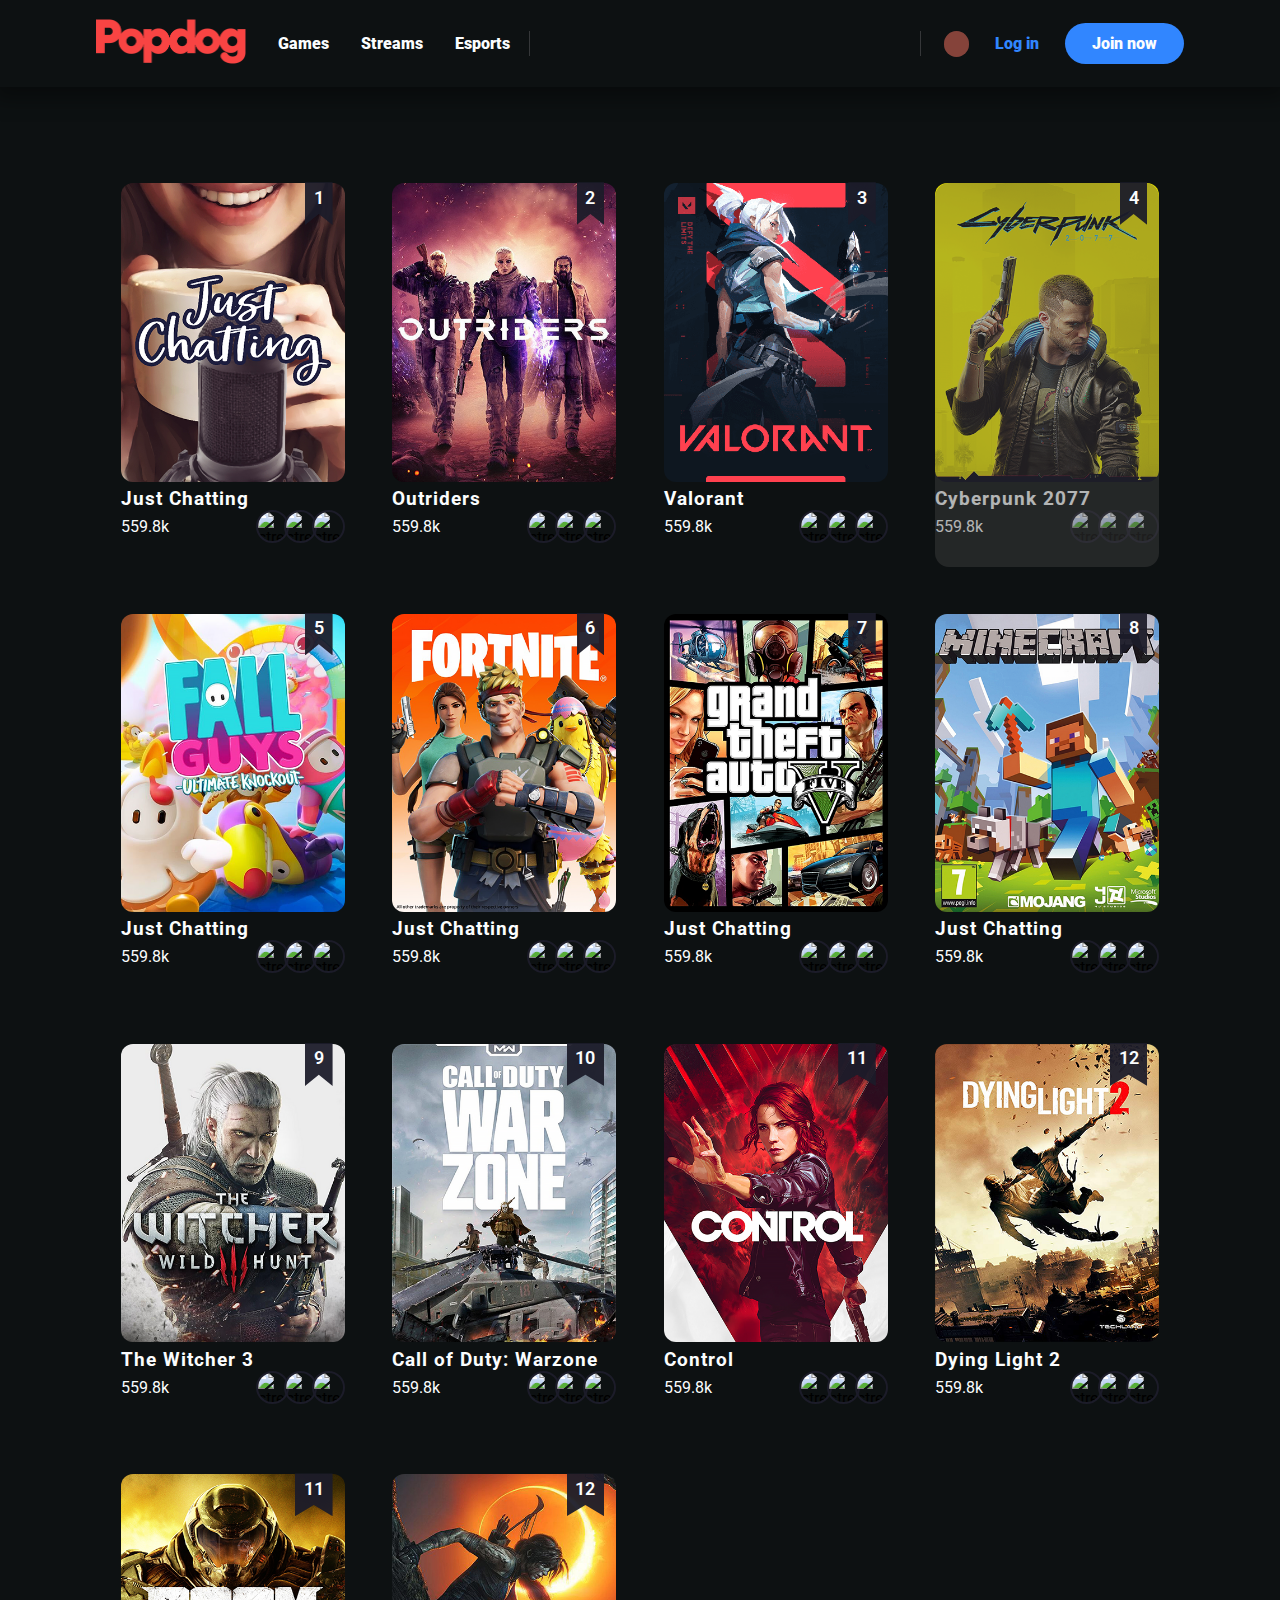
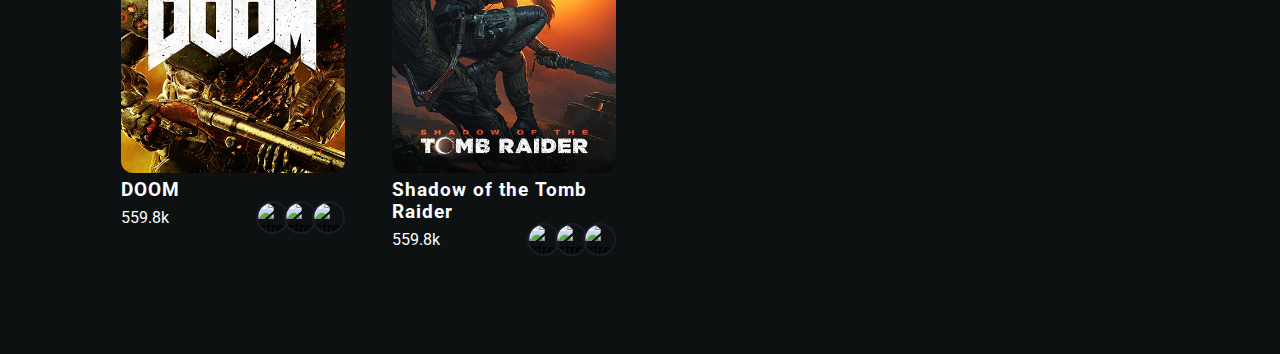
==== commit 399216f8: "pulsating animation on clickable elements-games" ====
--- a/GamesGOG/index.html
+++ b/GamesGOG/index.html
@@ -41,7 +41,7 @@
                         </button>
                     </form>
                     <div class="u-btns">
-                        <a id="settings" class="settings" href="#">
+                        <a id="settings" class="settings pulseBtn" href="#">
                             <i class="fas fa-cog"></i>
                         </a>
                         <a id="logIn" href="#">Log in</a>
@@ -424,7 +424,7 @@
                     </div>
 
                 </section>
-                <section class="game-box">
+                <section class="game-box pulse">
 
                     <div class="badge">4</div>
                     <div class="img-box">
@@ -1209,59 +1209,6 @@
                     </div>
 
                 </section>
-                <!-- <section class="game-box">
-
-                    <div class="badge">1</div>
-                    <div class="img-box">
-                        <img class="game-cover" src="img/cover-Just-Chatting.png" alt="game-cover">
-                        <h3 class="g-name">Just Chatting</h3>
-                        <div class="game-stats">
-                            <p class="views">
-                                <i class="fas fa-male"></i>
-                                559.8k
-                            </p>
-                            <div class="streamers-front">
-                                <img src="https://randomuser.me/api/portraits/women/44.jpg" alt="streamer-photo">
-                                <img src="https://randomuser.me/api/portraits/women/2.jpg" alt="streamer-photo">
-                                <img src="https://randomuser.me/api/portraits/women/72.jpg" alt="streamer-photo">
-                            </div>
-                        </div>
-                    </div>
-                    
-                    <div class="background-layer-game">
-                        <h3 class="g-name-back">Just Chatting</h3>
-                        <div class="stats-back">
-                            <p class="stat">
-                                559k
-                                <span>watching</span>
-                            </p>
-                            <p class="stat">
-                                25.1k
-                                <span>streams</span>
-                            </p>
-                        </div>
-                        <a href="#" class="more-streams">See more streamers</a>
-                        <div class="streamers-box-back">
-                            <div class="streamer-box">
-                                <img src="https://randomuser.me/api/portraits/women/44.jpg" alt="streamer-photo">
-                                <h5 class="streamer-name">xQc</h5>
-                                <span class="streamer-views">36.4k</span>
-                            </div>
-                            <div class="streamer-box">
-                                <img src="https://randomuser.me/api/portraits/women/2.jpg" alt="streamer-photo">
-                                <h5 class="streamer-name">Evelynn</h5>
-                                <span class="streamer-views">36.4k</span>
-                            </div>
-                            <div class="streamer-box">
-                                <img src="https://randomuser.me/api/portraits/women/72.jpg" alt="streamer-photo">
-                                <h5 class="streamer-name">Moxy</h5>
-                                <span class="streamer-views">36.4k</span>
-                            </div>
-                        </div>
-                    </div>
-
-                </section> -->
-                
 
             </div>
         </main>
--- a/GamesGOG/css/main.css
+++ b/GamesGOG/css/main.css
@@ -165,6 +165,7 @@
       -ms-flex-align: center;
           align-items: center;
   margin-left: 1em;
+  /*PULSE */
 }
 
 #mainHeader .width-controller .user-buttons .u-btns .settings {
@@ -185,6 +186,51 @@
 #mainHeader .width-controller .user-buttons .u-btns .settings i {
   margin: auto;
   line-height: 1;
+}
+
+#mainHeader .width-controller .user-buttons .u-btns .pulseBtn {
+  position: relative;
+}
+
+#mainHeader .width-controller .user-buttons .u-btns .pulseBtn::after {
+  content: '';
+  display: block;
+  position: absolute;
+  top: 0;
+  bottom: 0;
+  left: 0;
+  right: 0;
+  border-radius: 50%;
+  background: rgba(255, 84, 60, 0.4);
+  z-index: 1;
+  -webkit-animation: pulse 1500ms infinite;
+          animation: pulse 1500ms infinite;
+}
+
+@-webkit-keyframes pulse {
+  0% {
+    -webkit-transform: scale(1);
+            transform: scale(1);
+    opacity: 0;
+  }
+  100% {
+    -webkit-transform: scale(2.25);
+            transform: scale(2.25);
+    opacity: 1;
+  }
+}
+
+@keyframes pulse {
+  0% {
+    -webkit-transform: scale(1);
+            transform: scale(1);
+    opacity: 0;
+  }
+  100% {
+    -webkit-transform: scale(2.25);
+            transform: scale(2.25);
+    opacity: 1;
+  }
 }
 
 #mainHeader .width-controller .user-buttons .u-btns .settings:hover {
@@ -1167,6 +1213,39 @@
   }
 }
 
+/*pulse class*/
+.pulse {
+  position: relative;
+}
+
+.pulse::after {
+  content: '';
+  display: block;
+  position: absolute;
+  top: 0;
+  bottom: 0;
+  left: 0;
+  right: 0;
+  border-radius: 14px;
+  background: rgba(73, 73, 73, 0.4);
+  z-index: 1;
+  -webkit-animation: pulse 1500ms infinite;
+          animation: pulse 1500ms infinite;
+}
+
+@keyframes pulse {
+  0% {
+    -webkit-transform: scale(0.95);
+            transform: scale(0.95);
+    opacity: 0;
+  }
+  100% {
+    -webkit-transform: scale(1.11);
+            transform: scale(1.11);
+    opacity: 1;
+  }
+}
+
 /*CYBERPUNK PAGE*/
 .hero img {
   display: block;
